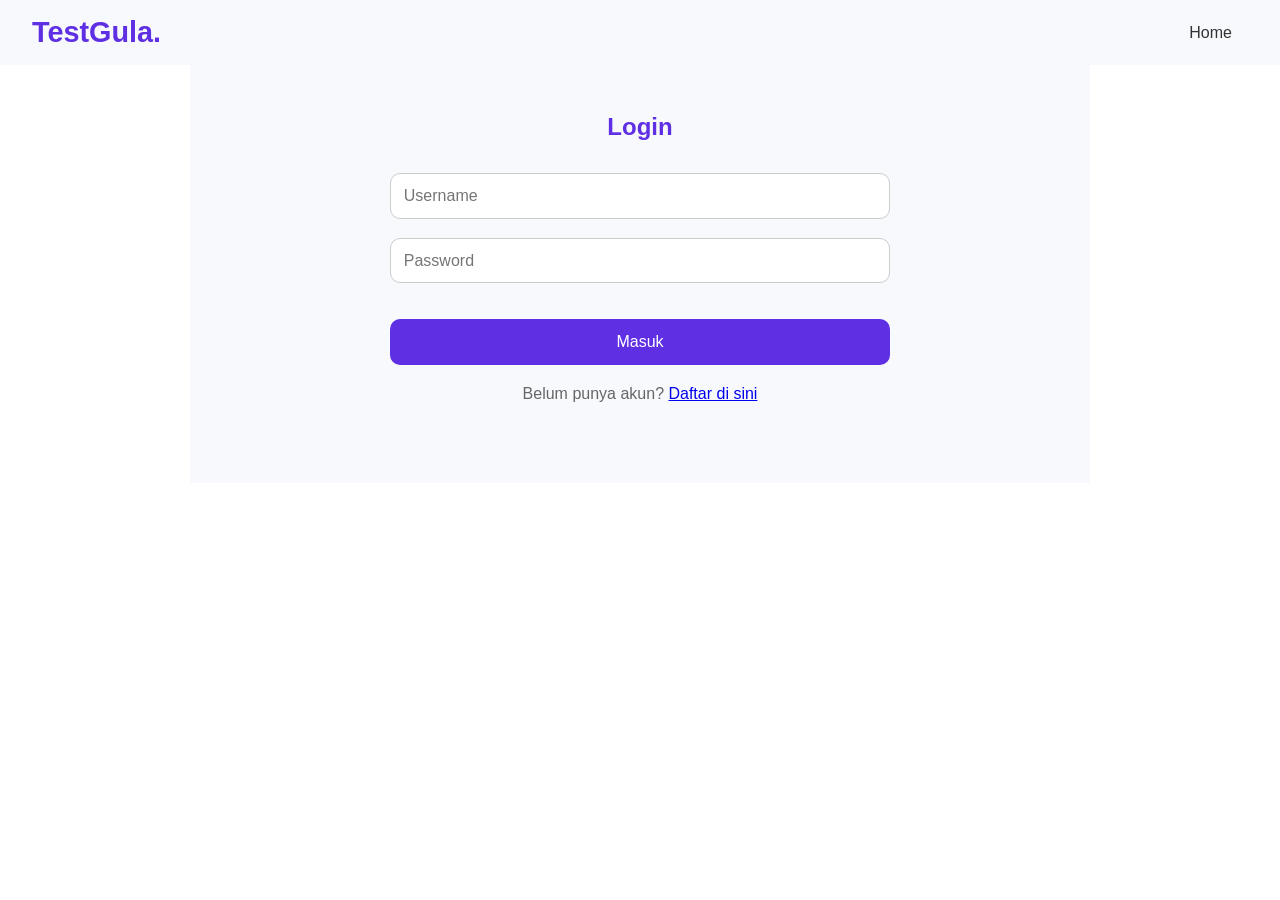
==== index.html @ 94b67085 "Rename hasil.html to index.html" ====
<!DOCTYPE html>
<html lang="id">
<head>
  <meta charset="UTF-8" />
  <meta name="viewport" content="width=device-width, initial-scale=1.0"/>
  <title>Hasil Prediksi - TestGula</title>
  <link rel="stylesheet" href="style.css" />
</head>
<body>
  <script>
    if (!localStorage.getItem("loggedInUser")) {
      alert("Anda harus login terlebih dahulu.");
      window.location.href = "login.html";
    }
  </script>

  <header>
    <div class="logo">TestGula.</div>
    <nav>
      <a href="home.html">Home</a>
      <a href="penanganan.html">Penanganan</a>
      <a href="#">Info</a>
    </nav>
  </header>

  <section class="hero-mini">
    <h1>Hasil Prediksi Anda</h1>
    <p>Berikut hasil evaluasi risiko diabetes berdasarkan data yang Anda masukkan</p>
  </section>

  <section class="result-section">
    <div class="result-card">
      <h2 id="hasil-prediksi">Loading...</h2>
      <p id="deskripsi-hasil">Mohon tunggu sebentar...</p>
      <p id="Probabilitas-positif"></p>
      <a href="test.html" class="btn-pri">Tes Ulang</a>
    </div>
  </section>

  <footer class="footer">
    <div>
      <h2 style="color: #5e2fe3;">TestGula</h2>
      <p>Platform prediksi risiko diabetes yang mudah digunakan dan akurat untuk membantu Anda menjaga kesehatan dengan lebih baik.</p>
    </div>
    <div>
      <h4>Tautan</h4>
      <a href="home.html">Home</a>
      <a href="test.html">Test Diabetes</a>
      <a href="penanganan.html">Penanganan</a>
      <a href="#">Tentang Kami</a>
    </div>
    <div>
      <h4>Kontak</h4>
      <p>Email: info@testgula.id</p>
      <p>Telepon: +62 123 4567 890</p>
      <p>Alamat: Jl. Kesehatan No. 123, Jakarta</p>
    </div>
  </footer>

  <div class="footer-bottom">
    © 2023 TestGula. Semua Hak Dilindungi. Aplikasi ini hanya untuk tujuan edukasi.
  </div>

  <script>
    const hasil = localStorage.getItem("hasilPrediksi");
    const teksHasil = document.getElementById("hasil-prediksi");
    const deskripsi = document.getElementById("deskripsi-hasil");
    const probability = localStorage.getItem("Probabilitas");
    const Probabilitas = document.getElementById("Probabilitas-positif");
    if (hasil) {
      teksHasil.textContent = hasil;
      if (hasil === "Diabetes") {
        deskripsi.textContent = "Hasil menunjukkan bahwa Anda memiliki risiko diabetes. Disarankan untuk berkonsultasi dengan tenaga medis.";
      } else {
        deskripsi.textContent = "Selamat! Anda tidak menunjukkan tanda-tanda risiko diabetes saat ini. Tetap jaga pola hidup sehat.";
      }
      Probabilitas.textContent = "Probabilitas: " + probability +"%"
    } else {
      teksHasil.textContent = "Data tidak ditemukan.";
      deskripsi.textContent = "Silakan kembali ke halaman tes dan lakukan pengisian ulang.";
    }
  </script>
</body>
</html>
---- style.css ----
/* Reset dan font */
* {
    margin: 0;
    padding: 0;
    box-sizing: border-box;
    font-family: 'Poppins', sans-serif;
  }
  
  /* Gaya umum untuk body */
  body {
    background-color: #ffffff;
    color: #333;
  }
  
  /* Bagian Header dan Footer Atas */
  header, footer {
    background: #f8f9fd;
    padding: 1rem 2rem;
    display: flex;
    justify-content: space-between;
    align-items: center;
    flex-wrap: wrap;
  }
  
  /* Logo Website */
  .logo {
    font-size: 1.8rem;
    font-weight: 700;
    color: #5e2fe3;
  }
  
  /* Navigasi */
  nav a {
    margin: 0 1rem;
    text-decoration: none;
    color: #333;
    font-weight: 500;
  }
  
  /* Tombol Umum */
  .btn-login, .btn-pri, .btn-testi {
    background: linear-gradient(to right, #7e41ff, #cc37ff);
    color: #fff;
    border: none;
    padding: 0.5rem 1rem;
    border-radius: 20px;
    cursor: pointer;
  }
  
  /* Bagian Hero */
  .hero {
    text-align: center;
    background: linear-gradient(to right, #4f2cdd, #a864ec);
    color: white;
    padding: 4rem 2rem;
  }
  
  .hero h1 {
    font-size: 2.5rem;
    margin-bottom: 1rem;
  }
  
  /* Seksi umum (Why TestGula) */
  .section {
    padding: 3rem 2rem;
    text-align: center;
  }
  
  /* Kontainer fitur */
  .features {
    display: flex;
    justify-content: center;
    gap: 2rem;
    flex-wrap: wrap;
  }
  
  /* Setiap kotak fitur */
  .feature {
    background: #f0f0f7;
    padding: 1.5rem;
    border-radius: 15px;
    max-width: 300px;
  }
  /* Efek interaktif saat klik untuk tombol dan link */
nav a,
.btn-login,
.btn-pri,
.btn-testi {
  transition: all 0.2s ease;
}

nav a:active,
.btn-login:active,
.btn-pri:active,
.btn-testi:active {
  transform: scale(0.95);
  opacity: 0.8;
}
/* Efek tombol dan link hover + klik */
nav a,
.btn-login,
.btn-pri,
.btn-testi {
  position: relative;
  display: inline-block;
  transition: all 0.3s ease;
  text-decoration: none;
  transform-origin: center;
}

/* Hover: tombol/link sedikit naik & glow */
nav a:hover,
.btn-login:hover,
.btn-pri:hover,
.btn-testi:hover {
  transform: translateY(-4px) scale(1.02);
  box-shadow: 0 8px 20px rgba(94, 47, 227, 0.3);
}

/* Click: efek membal */
nav a:active,
.btn-login:active,
.btn-pri:active,
.btn-testi:active {
  transform: scale(0.93);
  box-shadow: 0 4px 10px rgba(94, 47, 227, 0.2);
  opacity: 0.85;
}

/* Hilangkan underline hanya untuk tombol Test Sekarang */
.btn-pri {
  text-decoration: none;
}

/* Hilangkan underline khusus untuk tombol "Test Sekarang!" */
.btn-pri {
  text-decoration: none;
}

/* Optional: Tambahkan hover glow ringan */
nav a:hover,
.btn-login:hover,
.btn-pri:hover,
.btn-testi:hover {
  opacity: 0.9;
}

  /* Seksi testimoni */
  .testimoni {
    text-align: center;
    padding: 3rem 2rem;
  }
  
  /* Kotak testimoni */
  .testimoni .box {
    background: #fff;
    padding: 2rem;
    border-radius: 10px;
    max-width: 600px;
    margin: 0 auto;
    box-shadow: 0 0 10px rgba(0,0,0,0.1);
  }
  
  /* Footer utama */
  .footer {
    background: #111827;
    color: #fff;
    padding: 2rem;
    display: flex;
    flex-wrap: wrap;
    justify-content: space-between;
  }
  
  .footer div {
    margin: 1rem;
  }
  
  /* Judul bagian di footer */
  .footer h4 {
    margin-bottom: 1rem;
    color: #f472b6;
  }
  
  /* Link di footer */
  .footer a {
    color: #fff;
    display: block;
    margin: 0.3rem 0;
    text-decoration: none;
  }
  
  /* Footer paling bawah */
  .footer-bottom {
    text-align: center;
    background: #111827;
    color: #888;
    padding-bottom: 1rem;
  }
  
  /*====================================test.html*/
  /* Formulir Tes Diabetes */
.form-section {
    background-color: #f8f9fd;
    padding: 3rem 2rem;
    text-align: center;
  }
  
  .form-section h2 {
    color: #5e2fe3;
    margin-bottom: 0.5rem;
  }
  
  .form-section p {
    color: #666;
    margin-bottom: 2rem;
  }
  
  .form-diabetes {
    max-width: 900px;
    margin: 0 auto;
    background: #fff;
    padding: 2rem;
    border-radius: 15px;
    box-shadow: 0 0 20px rgba(0,0,0,0.05);
  }
  
  .form-row {
    display: flex;
    flex-wrap: wrap;
    justify-content: space-between;
    margin-bottom: 1.5rem;
  }
  
  .form-row > div {
    flex: 1 1 45%;
    margin-bottom: 1rem;
  }
  
  .form-row label {
    display: block;
    text-align: left;
    margin-bottom: 0.5rem;
    font-weight: 600;
  }
  
  .form-row input,
  .form-row select {
    width: 100%;
    padding: 0.5rem;
    border: 1px solid #ccc;
    border-radius: 10px;
  }

  .gender-options {
    display: flex;
    justify-content: center;
    gap: 2rem;
    margin: 0.5rem 0 1.2rem;
  }
  
  .gender-options label {
    font-size: 1.1rem;
    font-weight: 500;
    color: #333;
    display: flex;
    align-items: center;
    gap: 0.4rem;
  }
  

  
  /* Hero mini background ungu seperti halaman home */
.hero-mini {
    text-align: center;
    background: linear-gradient(to right, #4f2cdd, #a864ec);
    color: white;
    padding: 3rem 2rem;
  }
  
  .hero-mini h1 {
    font-size: 2.2rem;
    margin-bottom: 0.5rem;
  }
  
  /* Bagian Form Tes */
  .form-section {
    padding: 3rem 2rem;
    max-width: 900px;
    margin: 0 auto;
    text-align: center;
  }
  
  .form-grid {
    display: grid;
    grid-template-columns: repeat(auto-fit, minmax(250px, 1fr));
    gap: 1rem;
    margin-top: 2rem;
  }
  
  .form-grid input,
  .form-grid select {
    padding: 0.7rem;
    border: 1px solid #ccc;
    border-radius: 10px;
    font-size: 1rem;
  }
  
  .form-grid button {
    grid-column: span 2;
    justify-self: center;
    margin-top: 1rem;
  }
  .form-vertikal {
    display: flex;
    flex-direction: column;
    gap: 1.2rem;
    max-width: 500px;
    margin: 2rem auto 0;
  }
  
  .form-vertikal input,
  .form-vertikal select {
    padding: 0.8rem;
    border-radius: 10px;
    border: 1px solid #ccc;
    font-size: 1rem;
  }
  
  .form-vertikal button {
    padding: 0.9rem;
    background-color: #5e2fe3;
    color: white;
    border: none;
    border-radius: 10px;
    font-size: 1rem;
    cursor: pointer;
    margin-top: 1rem;
    transition: background 0.3s ease;
  }
  
  .form-vertikal button:hover {
    background-color: #4c24c9;
  }
    /*====================================signup.html*/
    /* Umum */

  /*hasil
  /* ========================= hasil.html ========================= */
.result-section {
  padding: 4rem 2rem;
  display: flex;
  justify-content: center;
  align-items: center;
  background-color: #f8f9fd;
  min-height: 50vh;
}

.result-card {
  background: #fff;
  border-radius: 15px;
  padding: 3rem 2rem;
  max-width: 500px;
  width: 100%;
  text-align: center;
  box-shadow: 0 10px 30px rgba(0,0,0,0.08);
}

.result-card h2 {
  font-size: 2rem;
  color: #5e2fe3;
  margin-bottom: 1rem;
}

.result-card p {
  font-size: 1rem;
  color: #555;
  margin-bottom: 2rem;
}

/* ================= Penanganan ================= */
.grid-pilar {
  display: flex;
  flex-wrap: wrap;
  justify-content: center;
  gap: 2rem;
}

.pilar-card {
  background: #fff;
  border-radius: 15px;
  padding: 2rem;
  max-width: 320px;
  box-shadow: 0 8px 25px rgba(0, 0, 0, 0.05);
  text-align: left;
  transition: transform 0.3s ease;
}

.pilar-card:hover {
  transform: translateY(-5px);
}

.pilar-card h3 {
  font-size: 1.2rem;
  color: #333;
  margin: 1rem 0 0.5rem;
}

.pilar-card p {
  color: #666;
  font-size: 0.95rem;
  margin-bottom: 1.5rem;
  line-height: 1.6;
}

.pilar-icon {
  width: 250px;
  height: 200px;
  margin-bottom: 1rem;
}

/* ======================== info.html ======================== */
.info-grid {
  display: flex;
  flex-wrap: wrap;
  justify-content: center;
  gap: 2rem;
  margin-top: 2rem;
}

.info-card {
  background: #fff;
  padding: 1.5rem 2rem;
  border-radius: 15px;
  box-shadow: 0 4px 15px rgba(0,0,0,0.05);
  max-width: 350px;
}

.info-card h3 {
  margin-bottom: 0.3rem;
}

.subjudul {
  color: #a855f7;
  font-weight: 500;
  font-size: 0.95rem;
  margin-bottom: 1rem;
}

.info-card ul {
  padding-left: 1rem;
  list-style: none;
}

.info-card ul li {
  margin-bottom: 0.5rem;
  color: #555;
}

/* Statistik */
.statistik-grid {
  display: grid;
  grid-template-columns: repeat(auto-fit, minmax(180px, 1fr));
  gap: 1.5rem;
  margin-top: 2rem;
  justify-items: center;
}

.statistik-box {
  background: #fff;
  padding: 1.5rem;
  border-radius: 15px;
  text-align: left;
  box-shadow: 0 5px 15px rgba(0,0,0,0.05);
}

.statistik-box h1 {
  color: #5e2fe3;
  font-size: 2rem;
  margin-bottom: 0.5rem;
}

/* ======================== testimoni.html ======================== */
.rating {
  display: flex;
  flex-direction: row-reverse;
  justify-content: center;
  margin: 0.5rem 0;
}

.rating span {
  font-size: 2rem;
  color: #ccc;
  cursor: pointer;
  transition: transform 0.2s ease;
}

.rating span:hover,
.rating span:hover ~ span {
  color: #fbbf24;
  transform: scale(1.2);
}

.rating span.selected,
.rating span.selected ~ span {
  color: #fbbf24;
}

textarea {
  padding: 0.8rem;
  border-radius: 10px;
  border: 1px solid #ccc;
  resize: vertical;
  font-size: 1rem;
}

.testimoni-list {
  display: flex;
  flex-direction: column;
  gap: 1.5rem;
  margin-top: 2rem;
}

/* Efek hover animasi untuk link di footer */
.footer a {
  position: relative;
  transition: all 0.3s ease;
}

.footer a:hover {
  color: #a78bfa; /* ungu muda */
  transform: translateY(-2px);
  text-decoration: underline;
}

.footer a:hover {
  box-shadow: 0 5px 15px rgba(94, 47, 227, 0.3);
}
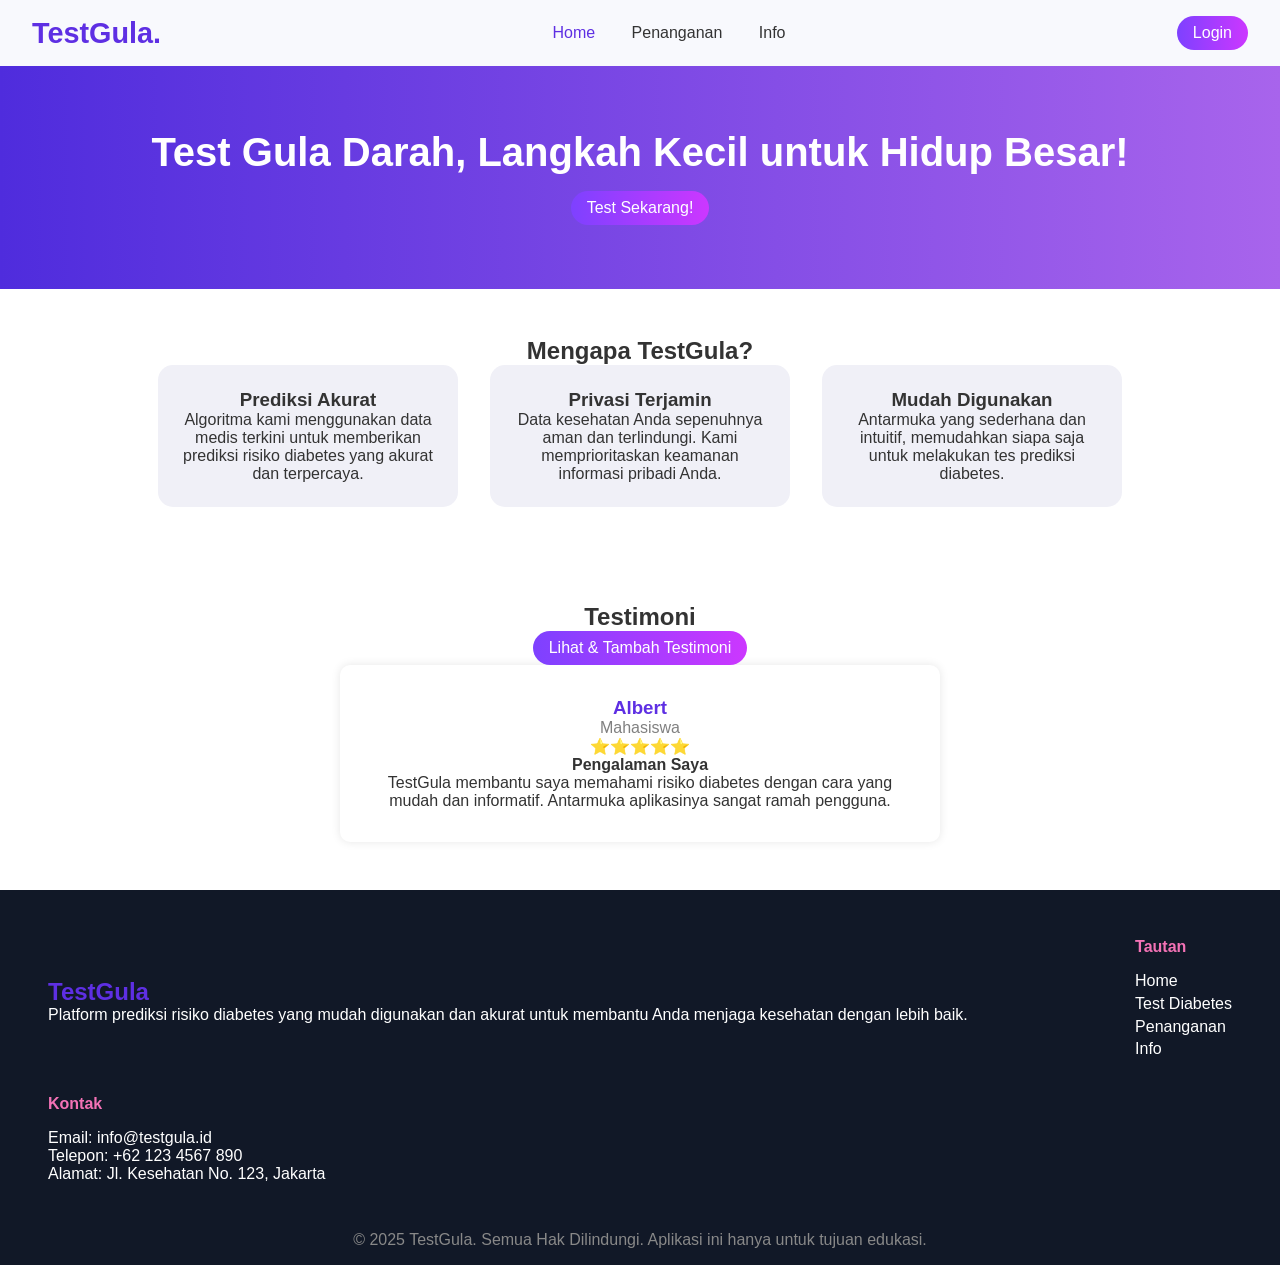
==== commit 92350d70: "Rename home.html to index.html" ====
--- a/index.html
+++ b/index.html
@@ -1,41 +1,61 @@
 <!DOCTYPE html>
 <html lang="id">
 <head>
-  <meta charset="UTF-8" />
-  <meta name="viewport" content="width=device-width, initial-scale=1.0"/>
-  <title>Hasil Prediksi - TestGula</title>
-  <link rel="stylesheet" href="style.css" />
+  <meta charset="UTF-8">
+  <meta name="viewport" content="width=device-width, initial-scale=1.0">
+  <title>TestGula</title>
+  <link href="https://fonts.googleapis.com/css2?family=Poppins:wght@400;600;700&display=swap" rel="stylesheet">
+  <link rel="stylesheet" href="style.css">
 </head>
 <body>
-  <script>
-    if (!localStorage.getItem("loggedInUser")) {
-      alert("Anda harus login terlebih dahulu.");
-      window.location.href = "login.html";
-    }
-  </script>
 
   <header>
     <div class="logo">TestGula.</div>
     <nav>
-      <a href="home.html">Home</a>
+      <a href="home.html" style="color: #5e2fe3;">Home</a>
       <a href="penanganan.html">Penanganan</a>
-      <a href="#">Info</a>
+      <a href="info.html">Info</a>
     </nav>
+    <a href="signup.html" class="btn-login">Login</a>
   </header>
 
-  <section class="hero-mini">
-    <h1>Hasil Prediksi Anda</h1>
-    <p>Berikut hasil evaluasi risiko diabetes berdasarkan data yang Anda masukkan</p>
+  <section class="hero">
+    <h1>Test Gula Darah, Langkah Kecil untuk Hidup Besar!</h1>
+    <a href="test.html" class="btn-pri">Test Sekarang!</a>
+    
   </section>
 
-  <section class="result-section">
-    <div class="result-card">
-      <h2 id="hasil-prediksi">Loading...</h2>
-      <p id="deskripsi-hasil">Mohon tunggu sebentar...</p>
-      <p id="Probabilitas-positif"></p>
-      <a href="test.html" class="btn-pri">Tes Ulang</a>
+  <section class="section">
+    <h2>Mengapa TestGula?</h2>
+    <div class="features">
+      <div class="feature">
+        <h3>Prediksi Akurat</h3>
+        <p>Algoritma kami menggunakan data medis terkini untuk memberikan prediksi risiko diabetes yang akurat dan terpercaya.</p>
+      </div>
+      <div class="feature">
+        <h3>Privasi Terjamin</h3>
+        <p>Data kesehatan Anda sepenuhnya aman dan terlindungi. Kami memprioritaskan keamanan informasi pribadi Anda.</p>
+      </div>
+      <div class="feature">
+        <h3>Mudah Digunakan</h3>
+        <p>Antarmuka yang sederhana dan intuitif, memudahkan siapa saja untuk melakukan tes prediksi diabetes.</p>
+      </div>
     </div>
   </section>
+
+  <section class="testimoni">
+    <h2>Testimoni</h2>
+    <a href="testimoni.html" class="btn-testi">Lihat & Tambah Testimoni</a>
+  
+    <div class="box">
+      <h3 style="color: #5e2fe3;">Albert</h3>
+      <p style="color: gray;">Mahasiswa</p>
+      <p>⭐⭐⭐⭐⭐</p>
+      <h4>Pengalaman Saya</h4>
+      <p>TestGula membantu saya memahami risiko diabetes dengan cara yang mudah dan informatif. Antarmuka aplikasinya sangat ramah pengguna.</p>
+    </div>
+  </section>
+  
 
   <footer class="footer">
     <div>
@@ -47,7 +67,7 @@
       <a href="home.html">Home</a>
       <a href="test.html">Test Diabetes</a>
       <a href="penanganan.html">Penanganan</a>
-      <a href="#">Tentang Kami</a>
+      <a href="info.html">Info</a>
     </div>
     <div>
       <h4>Kontak</h4>
@@ -58,27 +78,41 @@
   </footer>
 
   <div class="footer-bottom">
-    © 2023 TestGula. Semua Hak Dilindungi. Aplikasi ini hanya untuk tujuan edukasi.
+    © 2025 TestGula. Semua Hak Dilindungi. Aplikasi ini hanya untuk tujuan edukasi.
   </div>
 
-  <script>
-    const hasil = localStorage.getItem("hasilPrediksi");
-    const teksHasil = document.getElementById("hasil-prediksi");
-    const deskripsi = document.getElementById("deskripsi-hasil");
-    const probability = localStorage.getItem("Probabilitas");
-    const Probabilitas = document.getElementById("Probabilitas-positif");
-    if (hasil) {
-      teksHasil.textContent = hasil;
-      if (hasil === "Diabetes") {
-        deskripsi.textContent = "Hasil menunjukkan bahwa Anda memiliki risiko diabetes. Disarankan untuk berkonsultasi dengan tenaga medis.";
-      } else {
-        deskripsi.textContent = "Selamat! Anda tidak menunjukkan tanda-tanda risiko diabetes saat ini. Tetap jaga pola hidup sehat.";
+</body>
+<script>
+  // Cek login status saat halaman dimuat
+  const loggedInUser = localStorage.getItem("loggedInUser");
+  const loginBtn = document.querySelector(".btn-login");
+
+  if (loggedInUser) {
+    // Jika sudah login, ubah tombol menjadi Logout
+    loginBtn.textContent = "Logout";
+    loginBtn.addEventListener("click", () => {
+      localStorage.removeItem("loggedInUser");
+      alert("Anda telah logout.");
+      window.location.reload();
+    });
+  } else {
+    // Jika belum login, arahkan ke login saat klik
+    loginBtn.addEventListener("click", () => {
+      window.location.href = "login.html";
+    });
+  }
+
+  // Arahkan tombol "Test Sekarang!" hanya jika login
+  const testBtn = document.querySelector(".btn-pri");
+  if (testBtn) {
+    testBtn.addEventListener("click", function (e) {
+      if (!loggedInUser) {
+        e.preventDefault();
+        alert("Silakan login terlebih dahulu untuk mengakses tes.");
+        window.location.href = "login.html";
       }
-      Probabilitas.textContent = "Probabilitas: " + probability +"%"
-    } else {
-      teksHasil.textContent = "Data tidak ditemukan.";
-      deskripsi.textContent = "Silakan kembali ke halaman tes dan lakukan pengisian ulang.";
-    }
-  </script>
-</body>
+    });
+  }
+</script>
+
 </html>
